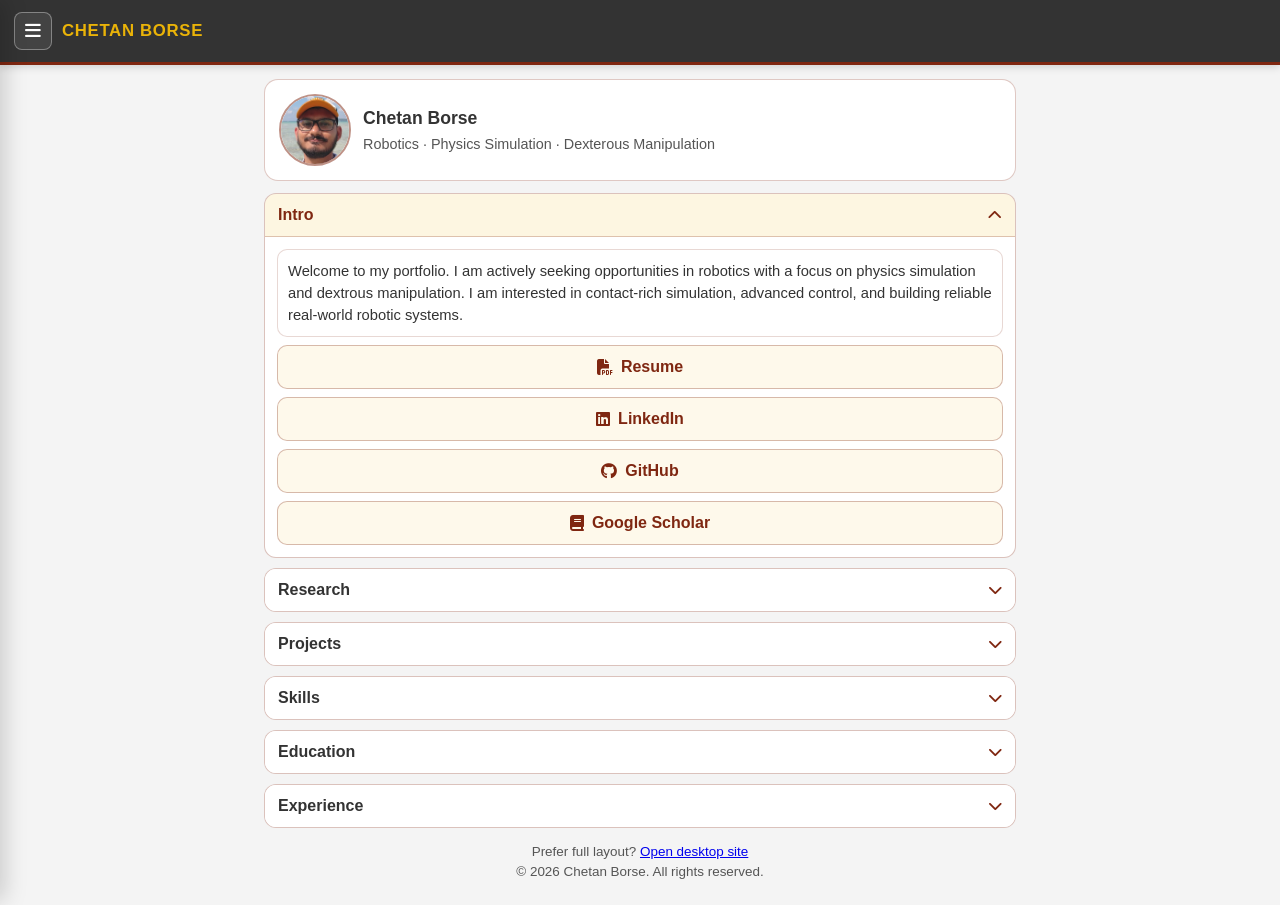
==== mobile.html @ 5f97a363 "Add mobile site with sidebar navigation, dark mode, and video thumbnails" ====
<!DOCTYPE html>
<html lang="en">
<head>
    <meta charset="UTF-8">
    <meta name="viewport" content="width=device-width, initial-scale=1.0">
    <title>Chetan Borse | Mobile Portfolio</title>
    <link rel="stylesheet" href="https://cdnjs.cloudflare.com/ajax/libs/font-awesome/6.4.0/css/all.min.css">
    <style>
        :root {
            --primary-color: #7F2711;
            --secondary-color: #eab308;
            --bg-color: #f4f4f4;
            --text-color: #333;
            --section-bg: #fff;
            --surface-color: #fff;
            --header-bg: #333;
            --border-color: #7F2711;
            --link-color: #7F2711;
            --muted: #555;
        }

        body.dark-mode {
            --primary-color: #d9534f;
            --secondary-color: #fcd34d;
            --bg-color: #121212;
            --text-color: #e0e0e0;
            --section-bg: #1e1e1e;
            --surface-color: #242424;
            --header-bg: #1a1a1a;
            --border-color: #fcd34d;
            --link-color: #fcd34d;
            --muted: #bdbdbd;
        }

        * {
            box-sizing: border-box;
        }

        body {
            margin: 0;
            font-family: 'Lato', -apple-system, BlinkMacSystemFont, 'Segoe UI', Roboto, Arial, sans-serif;
            background: var(--bg-color);
            color: var(--text-color);
            line-height: 1.5;
            min-height: 100vh;
            transition: background-color 0.25s ease, color 0.25s ease;
        }

        .topbar {
            position: sticky;
            top: 0;
            z-index: 1000;
            display: flex;
            align-items: center;
            gap: 10px;
            padding: 12px 14px;
            background: var(--header-bg);
            border-bottom: 3px solid var(--primary-color);
            box-shadow: 0 2px 8px rgba(0, 0, 0, 0.15);
            color: #fff;
        }

        .menu-btn {
            width: 38px;
            height: 38px;
            border: 1px solid rgba(255, 255, 255, 0.35);
            border-radius: 8px;
            background: rgba(255, 255, 255, 0.08);
            color: #fff;
            font-size: 18px;
            cursor: pointer;
        }

        .brand {
            margin: 0;
            font-family: 'Inter', 'Segoe UI', Arial, sans-serif;
            font-size: 1.05rem;
            letter-spacing: 0.04em;
            font-weight: 700;
            color: var(--secondary-color);
        }

        .sidebar-overlay {
            position: fixed;
            inset: 0;
            background: rgba(0, 0, 0, 0.32);
            backdrop-filter: blur(1px);
            opacity: 0;
            pointer-events: none;
            transition: opacity 0.2s ease;
            z-index: 1090;
        }

        .sidebar {
            position: fixed;
            top: 0;
            left: 0;
            width: min(78vw, 300px);
            height: 100vh;
            background: var(--section-bg);
            border-right: 2px solid var(--border-color);
            transform: translateX(-102%);
            transition: transform 0.24s ease;
            z-index: 1100;
            box-shadow: 10px 0 22px rgba(0, 0, 0, 0.18);
            display: flex;
            flex-direction: column;
        }

        .sidebar-header {
            display: flex;
            align-items: center;
            justify-content: space-between;
            padding: 14px;
            background: var(--header-bg);
            color: #fff;
            border-bottom: 2px solid var(--primary-color);
        }

        .sidebar-title {
            margin: 0;
            font-size: 1rem;
            color: var(--secondary-color);
        }

        .close-btn {
            border: none;
            background: transparent;
            color: #fff;
            font-size: 1.4rem;
            line-height: 1;
            cursor: pointer;
        }

        .menu-links {
            display: grid;
            gap: 8px;
            padding: 12px;
            margin: 0;
            list-style: none;
        }

        .menu-link {
            display: block;
            text-decoration: none;
            color: var(--text-color);
            border: 1px solid rgba(127, 39, 17, 0.3);
            border-radius: 10px;
            padding: 10px 12px;
            font-weight: 600;
            background: var(--surface-color);
        }

        .menu-link:active {
            transform: scale(0.99);
        }

        .menu-link.active {
            border-color: var(--primary-color);
            background: rgba(234, 179, 8, 0.12);
            color: var(--primary-color);
        }

        .sidebar-footer {
            margin-top: auto;
            padding: 12px;
            border-top: 1px solid rgba(127, 39, 17, 0.25);
            background: var(--section-bg);
        }

        .theme-toggle-btn {
            width: 100%;
            border: 1px solid rgba(127, 39, 17, 0.35);
            border-radius: 10px;
            background: rgba(234, 179, 8, 0.12);
            color: var(--text-color);
            min-height: 42px;
            font-weight: 700;
            display: flex;
            align-items: center;
            justify-content: center;
            gap: 8px;
            cursor: pointer;
        }

        .theme-toggle-btn i {
            color: var(--primary-color);
        }

        .main {
            width: min(780px, 100%);
            margin: 0 auto;
            padding: 14px;
        }

        .profile {
            display: flex;
            gap: 12px;
            align-items: center;
            padding: 14px;
            border: 1px solid rgba(127, 39, 17, 0.25);
            border-radius: 14px;
            background: var(--section-bg);
            margin-bottom: 12px;
        }

        .photo {
            width: 72px;
            height: 72px;
            border-radius: 50%;
            object-fit: cover;
            border: 2px solid rgba(127, 39, 17, 0.5);
        }

        .profile h1 {
            margin: 0;
            font-size: 1.1rem;
        }

        .profile p {
            margin: 3px 0 0;
            color: var(--muted);
            font-size: 0.9rem;
        }

        .accordion-list {
            display: grid;
            gap: 10px;
        }

        #intro { order: 1; }
        #research { order: 2; }
        #projects { order: 3; }
        #skills { order: 4; }
        #education { order: 5; }
        #experience { order: 6; }

        .accordion-item {
            border: 1px solid rgba(127, 39, 17, 0.28);
            border-radius: 12px;
            overflow: hidden;
            background: var(--section-bg);
        }

        .accordion-trigger {
            width: 100%;
            border: none;
            background: var(--surface-color);
            color: var(--text-color);
            padding: 12px 13px;
            display: flex;
            align-items: center;
            justify-content: space-between;
            font-size: 1rem;
            font-weight: 700;
            text-align: left;
            cursor: pointer;
        }

        .accordion-item.open .accordion-trigger {
            background: rgba(234, 179, 8, 0.12);
            color: var(--primary-color);
            border-bottom: 1px solid rgba(127, 39, 17, 0.25);
        }

        .chev {
            transition: transform 0.2s ease;
            color: var(--primary-color);
            font-size: 0.9rem;
        }

        .accordion-item.open .chev {
            transform: rotate(180deg);
        }

        .accordion-content {
            display: none;
            padding: 12px;
        }

        .accordion-item.open .accordion-content {
            display: block;
        }

        .sub-card {
            padding: 10px;
            border: 1px solid rgba(127, 39, 17, 0.18);
            border-radius: 10px;
            background: var(--surface-color);
            margin-bottom: 8px;
        }

        .sub-card:last-child {
            margin-bottom: 0;
        }

        .sub-card h3 {
            margin: 0 0 3px;
            font-size: 0.96rem;
            color: var(--primary-color);
        }

        .sub-card p,
        .sub-card li {
            margin: 0;
            font-size: 0.92rem;
        }

        .sub-card p + p {
            margin-top: 8px;
        }

        .sub-card ul {
            margin: 0;
            padding-left: 18px;
            display: grid;
            gap: 4px;
        }

        .links {
            display: grid;
            gap: 8px;
        }

        .social-link {
            display: flex;
            align-items: center;
            justify-content: center;
            gap: 8px;
            border: 1px solid rgba(127, 39, 17, 0.3);
            border-radius: 10px;
            padding: 9px;
            color: var(--link-color);
            text-decoration: none;
            font-weight: 700;
            background: rgba(234, 179, 8, 0.08);
        }

        .video-wrap {
            margin-top: 10px;
            border: 1px solid rgba(127, 39, 17, 0.25);
            border-radius: 10px;
            overflow: hidden;
            background: #111;
        }

        .video-wrap video {
            width: 100%;
            display: block;
            max-height: 260px;
            background: #000;
        }

        .video-caption {
            padding: 8px 10px;
            font-size: 0.82rem;
            color: var(--muted);
            background: var(--surface-color);
            border-top: 1px solid rgba(127, 39, 17, 0.2);
        }

        footer {
            margin-top: 14px;
            text-align: center;
            color: var(--muted);
            font-size: 0.84rem;
            padding-bottom: 8px;
        }

        body.menu-open .sidebar {
            transform: translateX(0);
        }

        body.menu-open .sidebar-overlay {
            opacity: 1;
            pointer-events: auto;
        }
    </style>
</head>
<body>
    <header class="topbar">
        <button id="open-menu" class="menu-btn" type="button" aria-label="Open section menu">
            <i class="fas fa-bars"></i>
        </button>
        <h1 class="brand">CHETAN BORSE</h1>
    </header>

    <aside id="section-sidebar" class="sidebar" aria-label="Section menu">
        <div class="sidebar-header">
            <h2 class="sidebar-title">Sections</h2>
            <button id="close-menu" class="close-btn" type="button" aria-label="Close section menu">×</button>
        </div>
        <ul class="menu-links">
            <li><a href="#intro" class="menu-link active" data-target="intro">Intro</a></li>
            <li><a href="#research" class="menu-link" data-target="research">Research</a></li>
            <li><a href="#projects" class="menu-link" data-target="projects">Projects</a></li>
            <li><a href="#skills" class="menu-link" data-target="skills">Skills</a></li>
            <li><a href="#education" class="menu-link" data-target="education">Education</a></li>
            <li><a href="#experience" class="menu-link" data-target="experience">Experience</a></li>
        </ul>
        <div class="sidebar-footer">
            <button id="theme-toggle" class="theme-toggle-btn" type="button" aria-label="Toggle dark mode">
                <i id="theme-toggle-icon" class="fas fa-moon"></i>
                <span id="theme-toggle-label">Dark Mode</span>
            </button>
        </div>
    </aside>

    <div id="sidebar-overlay" class="sidebar-overlay" aria-hidden="true"></div>

    <main class="main">
        <section class="profile">
            <img src="images/photo.png" alt="Chetan Borse" class="photo">
            <div>
                <h1>Chetan Borse</h1>
                <p>Robotics · Physics Simulation · Dexterous Manipulation</p>
            </div>
        </section>

        <section class="accordion-list">
            <article class="accordion-item open" id="intro" data-section="intro">
                <button class="accordion-trigger" type="button">
                    <span>Intro</span>
                    <i class="fas fa-chevron-down chev"></i>
                </button>
                <div class="accordion-content">
                    <div class="sub-card">
                        <p>Welcome to my portfolio. I am actively seeking opportunities in robotics with a focus on physics simulation and dextrous manipulation. I am interested in contact-rich simulation, advanced control, and building reliable real-world robotic systems.</p>
                    </div>
                    <div class="links">
                        <a href="/files/Chetan_Borse_Resume.pdf" target="_blank" rel="noopener noreferrer" class="social-link"><i class="fas fa-file-pdf"></i> Resume</a>
                        <a href="https://linkedin.com/in/chetanborse1999" target="_blank" rel="noopener noreferrer" class="social-link"><i class="fab fa-linkedin"></i> LinkedIn</a>
                        <a href="https://github.com/chetanborse1999" target="_blank" rel="noopener noreferrer" class="social-link"><i class="fab fa-github"></i> GitHub</a>
                        <a href="https://scholar.google.com/citations?view_op=list_works&hl=en&authuser=1&hl=en&user=rGBt9IkAAAAJ&authuser=1" target="_blank" rel="noopener noreferrer" class="social-link"><i class="fas fa-book"></i> Google Scholar</a>
                    </div>
                </div>
            </article>

            <article class="accordion-item" id="skills" data-section="skills">
                <button class="accordion-trigger" type="button">
                    <span>Skills</span>
                    <i class="fas fa-chevron-down chev"></i>
                </button>
                <div class="accordion-content">
                    <div class="sub-card">
                        <h3>Programming</h3>
                        <p>Python, MATLAB, Arduino, C++, Bash</p>
                    </div>
                    <div class="sub-card">
                        <h3>Robotics & Tools</h3>
                        <p>ROS, GazeboSim, MuJoCo, NVIDIA Warp, MPC, PyTorch</p>
                    </div>
                    <div class="sub-card">
                        <h3>Design & Manufacturing</h3>
                        <p>3D Modeling, Solidworks, Fusion360, Cura, 3D Printing</p>
                    </div>
                </div>
            </article>

            <article class="accordion-item" id="education" data-section="education">
                <button class="accordion-trigger" type="button">
                    <span>Education</span>
                    <i class="fas fa-chevron-down chev"></i>
                </button>
                <div class="accordion-content">
                    <div class="sub-card">
                        <h3>Arizona State University</h3>
                        <p>Master of Science: Robotics and Autonomous System · GPA: 4.00</p>
                    </div>
                    <div class="sub-card">
                        <h3>VJTI</h3>
                        <p>Bachelor of Technology: Production Engineering · CPI: 7.08/10</p>
                    </div>
                </div>
            </article>

            <article class="accordion-item" id="experience" data-section="experience">
                <button class="accordion-trigger" type="button">
                    <span>Experience</span>
                    <i class="fas fa-chevron-down chev"></i>
                </button>
                <div class="accordion-content">
                    <div class="sub-card">
                        <h3>Design Engineer · Lycan Aerospace</h3>
                        <p>April 2023 - May 2024</p>
                        <ul>
                            <li>Designed structural and payload components for AGROS quadcopter.</li>
                            <li>Created 2D manufacturing drawings and coordinated with suppliers.</li>
                            <li>Worked with systems and embedded teams on integration.</li>
                        </ul>
                    </div>
                    <div class="sub-card">
                        <h3>Systems Engineer · TCS</h3>
                        <p>Oct 2021 - May 2022</p>
                        <ul>
                            <li>Supported migration from legacy mainframe to AWS-based Java environment.</li>
                            <li>Monitored AWS batch jobs and reconciliation reporting.</li>
                            <li>Assisted senior developers with ticket validation and fixes.</li>
                        </ul>
                    </div>
                </div>
            </article>

            <article class="accordion-item" id="research" data-section="research">
                <button class="accordion-trigger" type="button">
                    <span>Research</span>
                    <i class="fas fa-chevron-down chev"></i>
                </button>
                <div class="accordion-content">
                    <div class="sub-card">
                        <h3>ComFree-Sim</h3>
                        <p>ComFree-Sim is a GPU-parallelized analytical contact physics engine for scalable contact-rich robotics simulation and control. The method uses a complementarity-free formulation and a prediction-correction update in the dual cone of Coulomb friction.</p>
                        <p>In dense contact scenes, the engine delivers significantly higher throughput while preserving stable contact behavior for manipulation and control loops, making it practical for fast policy evaluation and MPC rollouts.</p>
                        <ul>
                            <li>Designed for parallel execution with NVIDIA Warp.</li>
                            <li>Maintains a MuJoCo-compatible interface for easier adoption.</li>
                            <li>Targets high-contact tasks like pushing, grasping, and clutter interaction.</li>
                        </ul>
                        <div class="video-wrap">
                            <video controls playsinline preload="metadata" poster="images/teaser.png">
                                <source src="videos/comfree_teaser_sped_up_v2.mp4" type="video/mp4">
                                Your browser does not support the video tag.
                            </video>
                            <div class="video-caption">Research teaser: ComFree-Sim contact-rich manipulation scenarios.</div>
                        </div>
                        <p><a href="https://irislab.tech/comfree-sim/" target="_blank" rel="noopener noreferrer" class="social-link">Open Research Page</a></p>
                    </div>
                </div>
            </article>

            <article class="accordion-item" id="projects" data-section="projects">
                <button class="accordion-trigger" type="button">
                    <span>Projects</span>
                    <i class="fas fa-chevron-down chev"></i>
                </button>
                <div class="accordion-content">
                    <div class="sub-card">
                        <h3>Sampling Based MPC for Manipulation</h3>
                        <p>Developed a sampling-based MPC pipeline for contact-rich manipulation using fast parallel rollouts. The controller evaluates thousands of trajectory candidates and selects action sequences that satisfy contact stability and task completion constraints.</p>
                        <p>Integrated with ComFree-Sim to improve rollout speed under frictional contact, enabling more frequent replanning and better robustness against disturbances.</p>
                        <div class="video-wrap">
                            <video controls playsinline preload="metadata" poster="images/sampling_based_mpc.png">
                                <source src="videos/objects_grid.mp4" type="video/mp4">
                                Your browser does not support the video tag.
                            </video>
                            <div class="video-caption">MPC manipulation benchmark: multi-object contact interactions.</div>
                        </div>
                    </div>
                    <div class="sub-card">
                        <h3>Path Planning for AUV</h3>
                        <p>Implemented a 2D planning and navigation stack for autonomous underwater vehicles with A* based global planning and local obstacle handling. Combined DVL and IMU data streams to improve dead-reckoning accuracy in low-visibility conditions.</p>
                        <p>Validated planning behavior in complex environments with static and dynamic obstacles and tuned recovery behavior for narrow corridors.</p>
                        <div class="video-wrap">
                            <video controls playsinline preload="metadata" poster="images/auv.png">
                                <source src="videos/auv.mp4" type="video/mp4">
                                Your browser does not support the video tag.
                            </video>
                            <div class="video-caption">AUV mission playback: waypoint tracking and obstacle avoidance.</div>
                        </div>
                    </div>
                    <div class="sub-card">
                        <h3>Debris Detection using Swarm Robots</h3>
                        <p>Built decentralized map-sharing and debris localization algorithms for multi-robot teams. Each agent performs local detection and periodically fuses global occupancy updates for collaborative coverage.</p>
                        <p>The system focuses on scalable coordination with low communication overhead and reliable identification of debris hotspots.</p>
                        <div class="video-wrap">
                            <video controls playsinline preload="metadata" poster="images/multi_robot_systems.png">
                                <source src="videos/multi_robot_systems.mp4" type="video/mp4">
                                Your browser does not support the video tag.
                            </video>
                            <div class="video-caption">Swarm demo: cooperative exploration and debris mapping.</div>
                        </div>
                    </div>
                </div>
            </article>
        </section>

        <footer>
            Prefer full layout? <a href="/index.html">Open desktop site</a><br>
            &copy; 2026 Chetan Borse. All rights reserved.
        </footer>
    </main>

    <script>
        (function () {
            const body = document.body;
            const openBtn = document.getElementById('open-menu');
            const closeBtn = document.getElementById('close-menu');
            const overlay = document.getElementById('sidebar-overlay');
            const menuLinks = Array.from(document.querySelectorAll('.menu-link'));
            const accordionItems = Array.from(document.querySelectorAll('.accordion-item'));
            const themeToggle = document.getElementById('theme-toggle');
            const themeToggleLabel = document.getElementById('theme-toggle-label');
            const themeToggleIcon = document.getElementById('theme-toggle-icon');

            function applyTheme(mode) {
                const isDark = mode === 'dark';
                body.classList.toggle('dark-mode', isDark);
                if (themeToggleLabel) {
                    themeToggleLabel.textContent = isDark ? 'Light Mode' : 'Dark Mode';
                }
                if (themeToggleIcon) {
                    themeToggleIcon.classList.toggle('fa-moon', !isDark);
                    themeToggleIcon.classList.toggle('fa-sun', isDark);
                }
                localStorage.setItem('mobileTheme', isDark ? 'dark' : 'light');
            }

            function openMenu() {
                body.classList.add('menu-open');
            }

            function closeMenu() {
                body.classList.remove('menu-open');
            }

            function openSection(targetId) {
                accordionItems.forEach((item) => {
                    item.classList.toggle('open', item.id === targetId);
                });

                menuLinks.forEach((link) => {
                    link.classList.toggle('active', link.dataset.target === targetId);
                });

                const target = document.getElementById(targetId);
                if (target) {
                    target.scrollIntoView({ behavior: 'smooth', block: 'start' });
                }
            }

            openBtn.addEventListener('click', openMenu);
            closeBtn.addEventListener('click', closeMenu);
            overlay.addEventListener('click', closeMenu);

            document.querySelectorAll('.accordion-trigger').forEach((trigger) => {
                trigger.addEventListener('click', () => {
                    const parent = trigger.closest('.accordion-item');
                    if (!parent) {
                        return;
                    }
                    openSection(parent.id);
                });
            });

            menuLinks.forEach((link) => {
                link.addEventListener('click', (event) => {
                    event.preventDefault();
                    const targetId = link.dataset.target;
                    if (targetId) {
                        openSection(targetId);
                    }
                    closeMenu();
                });
            });

            themeToggle.addEventListener('click', () => {
                applyTheme(body.classList.contains('dark-mode') ? 'light' : 'dark');
            });

            const savedTheme = localStorage.getItem('mobileTheme');
            applyTheme(savedTheme === 'dark' ? 'dark' : 'light');

            openSection('intro');
        })();
    </script>
</body>
</html>
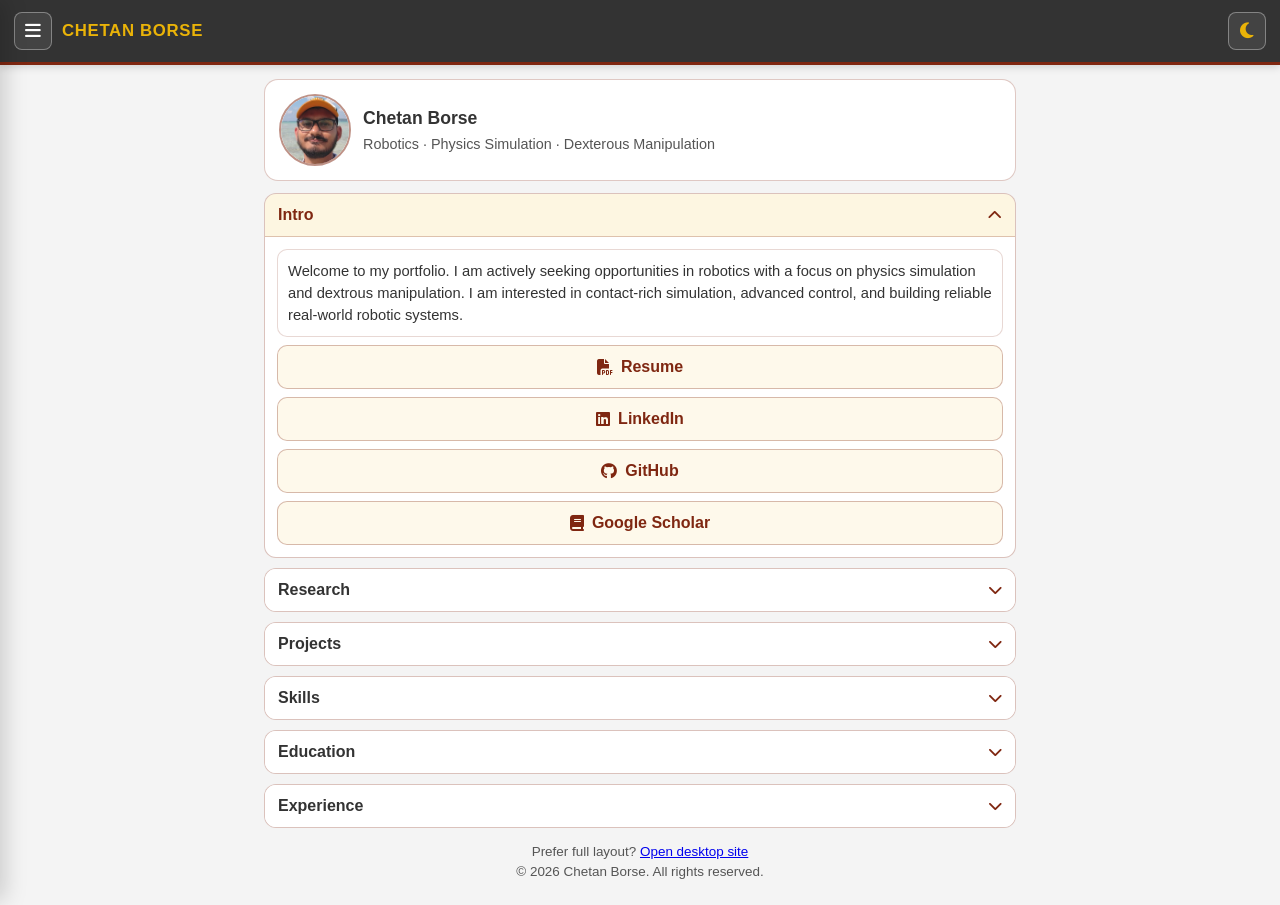
==== commit 9bdbed24: "Move mobile dark mode toggle to top bar icon button" ====
--- a/mobile.html
+++ b/mobile.html
@@ -60,6 +60,26 @@
             color: #fff;
         }
 
+        .topbar-actions {
+            margin-left: auto;
+            display: flex;
+            align-items: center;
+        }
+
+        .topbar-theme-btn {
+            width: 38px;
+            height: 38px;
+            border: 1px solid rgba(255, 255, 255, 0.35);
+            border-radius: 8px;
+            background: rgba(255, 255, 255, 0.08);
+            color: var(--secondary-color);
+            font-size: 18px;
+            display: inline-flex;
+            align-items: center;
+            justify-content: center;
+            cursor: pointer;
+        }
+
         .menu-btn {
             width: 38px;
             height: 38px;
@@ -161,32 +181,6 @@
             color: var(--primary-color);
         }
 
-        .sidebar-footer {
-            margin-top: auto;
-            padding: 12px;
-            border-top: 1px solid rgba(127, 39, 17, 0.25);
-            background: var(--section-bg);
-        }
-
-        .theme-toggle-btn {
-            width: 100%;
-            border: 1px solid rgba(127, 39, 17, 0.35);
-            border-radius: 10px;
-            background: rgba(234, 179, 8, 0.12);
-            color: var(--text-color);
-            min-height: 42px;
-            font-weight: 700;
-            display: flex;
-            align-items: center;
-            justify-content: center;
-            gap: 8px;
-            cursor: pointer;
-        }
-
-        .theme-toggle-btn i {
-            color: var(--primary-color);
-        }
-
         .main {
             width: min(780px, 100%);
             margin: 0 auto;
@@ -383,6 +377,11 @@
             <i class="fas fa-bars"></i>
         </button>
         <h1 class="brand">CHETAN BORSE</h1>
+        <div class="topbar-actions">
+            <button id="theme-toggle" class="topbar-theme-btn" type="button" aria-label="Enable dark mode" title="Enable dark mode">
+                <i id="theme-toggle-icon" class="fas fa-moon"></i>
+            </button>
+        </div>
     </header>
 
     <aside id="section-sidebar" class="sidebar" aria-label="Section menu">
@@ -398,12 +397,6 @@
             <li><a href="#education" class="menu-link" data-target="education">Education</a></li>
             <li><a href="#experience" class="menu-link" data-target="experience">Experience</a></li>
         </ul>
-        <div class="sidebar-footer">
-            <button id="theme-toggle" class="theme-toggle-btn" type="button" aria-label="Toggle dark mode">
-                <i id="theme-toggle-icon" class="fas fa-moon"></i>
-                <span id="theme-toggle-label">Dark Mode</span>
-            </button>
-        </div>
     </aside>
 
     <div id="sidebar-overlay" class="sidebar-overlay" aria-hidden="true"></div>
@@ -589,18 +582,19 @@
             const menuLinks = Array.from(document.querySelectorAll('.menu-link'));
             const accordionItems = Array.from(document.querySelectorAll('.accordion-item'));
             const themeToggle = document.getElementById('theme-toggle');
-            const themeToggleLabel = document.getElementById('theme-toggle-label');
             const themeToggleIcon = document.getElementById('theme-toggle-icon');
 
             function applyTheme(mode) {
                 const isDark = mode === 'dark';
                 body.classList.toggle('dark-mode', isDark);
-                if (themeToggleLabel) {
-                    themeToggleLabel.textContent = isDark ? 'Light Mode' : 'Dark Mode';
-                }
                 if (themeToggleIcon) {
                     themeToggleIcon.classList.toggle('fa-moon', !isDark);
                     themeToggleIcon.classList.toggle('fa-sun', isDark);
+                }
+                if (themeToggle) {
+                    const label = isDark ? 'Enable light mode' : 'Enable dark mode';
+                    themeToggle.setAttribute('aria-label', label);
+                    themeToggle.setAttribute('title', label);
                 }
                 localStorage.setItem('mobileTheme', isDark ? 'dark' : 'light');
             }
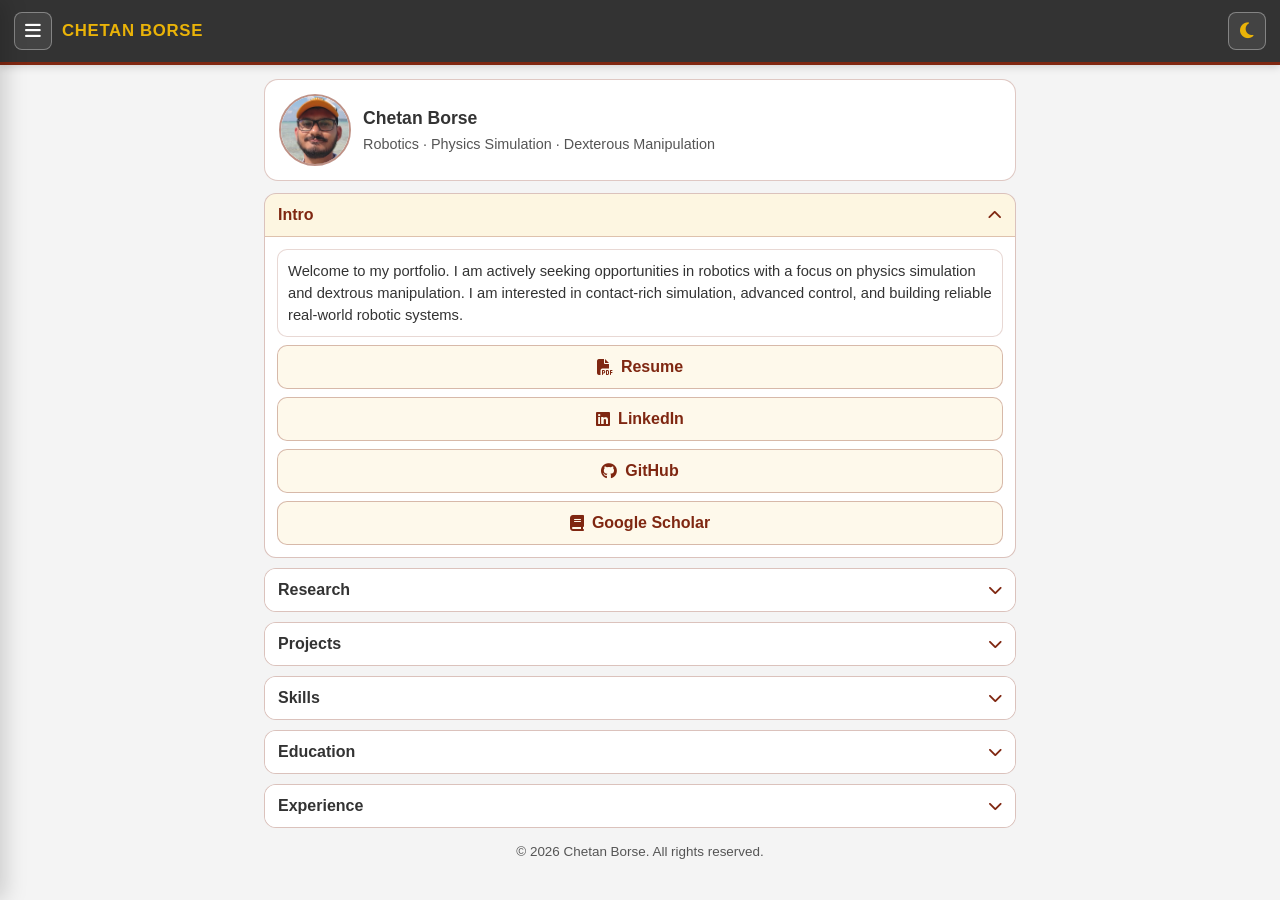
==== commit c6d85208: "Remove desktop-site option from mobile footer" ====
--- a/mobile.html
+++ b/mobile.html
@@ -568,7 +568,6 @@
         </section>
 
         <footer>
-            Prefer full layout? <a href="/index.html">Open desktop site</a><br>
             &copy; 2026 Chetan Borse. All rights reserved.
         </footer>
     </main>
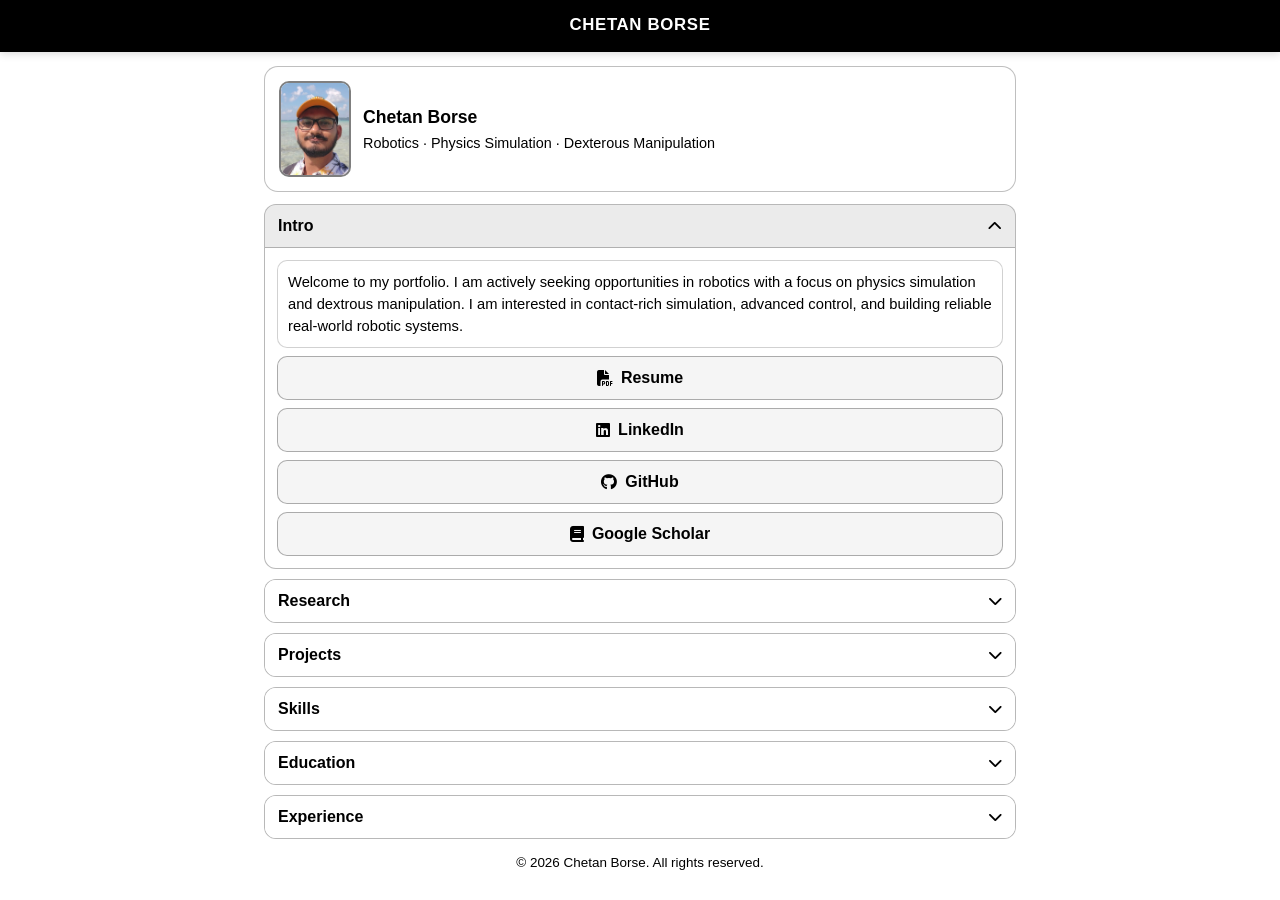
==== commit 5574c761: "Update portfolio content, video UX, and mobile layout" ====
--- a/mobile.html
+++ b/mobile.html
@@ -4,32 +4,21 @@
     <meta charset="UTF-8">
     <meta name="viewport" content="width=device-width, initial-scale=1.0">
     <title>Chetan Borse | Mobile Portfolio</title>
+    <link rel="icon" type="image/png" href="images/icon.png">
+    <link rel="apple-touch-icon" href="images/icon.png">
     <link rel="stylesheet" href="https://cdnjs.cloudflare.com/ajax/libs/font-awesome/6.4.0/css/all.min.css">
     <style>
         :root {
-            --primary-color: #7F2711;
-            --secondary-color: #eab308;
-            --bg-color: #f4f4f4;
-            --text-color: #333;
+            --primary-color: #000;
+            --secondary-color: #000;
+            --bg-color: #fff;
+            --text-color: #000;
             --section-bg: #fff;
             --surface-color: #fff;
-            --header-bg: #333;
-            --border-color: #7F2711;
-            --link-color: #7F2711;
-            --muted: #555;
-        }
-
-        body.dark-mode {
-            --primary-color: #d9534f;
-            --secondary-color: #fcd34d;
-            --bg-color: #121212;
-            --text-color: #e0e0e0;
-            --section-bg: #1e1e1e;
-            --surface-color: #242424;
-            --header-bg: #1a1a1a;
-            --border-color: #fcd34d;
-            --link-color: #fcd34d;
-            --muted: #bdbdbd;
+            --header-bg: #000;
+            --border-color: #000;
+            --link-color: #000;
+            --muted: #000;
         }
 
         * {
@@ -52,43 +41,12 @@
             z-index: 1000;
             display: flex;
             align-items: center;
-            gap: 10px;
+            justify-content: center;
             padding: 12px 14px;
             background: var(--header-bg);
             border-bottom: 3px solid var(--primary-color);
             box-shadow: 0 2px 8px rgba(0, 0, 0, 0.15);
             color: #fff;
-        }
-
-        .topbar-actions {
-            margin-left: auto;
-            display: flex;
-            align-items: center;
-        }
-
-        .topbar-theme-btn {
-            width: 38px;
-            height: 38px;
-            border: 1px solid rgba(255, 255, 255, 0.35);
-            border-radius: 8px;
-            background: rgba(255, 255, 255, 0.08);
-            color: var(--secondary-color);
-            font-size: 18px;
-            display: inline-flex;
-            align-items: center;
-            justify-content: center;
-            cursor: pointer;
-        }
-
-        .menu-btn {
-            width: 38px;
-            height: 38px;
-            border: 1px solid rgba(255, 255, 255, 0.35);
-            border-radius: 8px;
-            background: rgba(255, 255, 255, 0.08);
-            color: #fff;
-            font-size: 18px;
-            cursor: pointer;
         }
 
         .brand {
@@ -97,88 +55,7 @@
             font-size: 1.05rem;
             letter-spacing: 0.04em;
             font-weight: 700;
-            color: var(--secondary-color);
-        }
-
-        .sidebar-overlay {
-            position: fixed;
-            inset: 0;
-            background: rgba(0, 0, 0, 0.32);
-            backdrop-filter: blur(1px);
-            opacity: 0;
-            pointer-events: none;
-            transition: opacity 0.2s ease;
-            z-index: 1090;
-        }
-
-        .sidebar {
-            position: fixed;
-            top: 0;
-            left: 0;
-            width: min(78vw, 300px);
-            height: 100vh;
-            background: var(--section-bg);
-            border-right: 2px solid var(--border-color);
-            transform: translateX(-102%);
-            transition: transform 0.24s ease;
-            z-index: 1100;
-            box-shadow: 10px 0 22px rgba(0, 0, 0, 0.18);
-            display: flex;
-            flex-direction: column;
-        }
-
-        .sidebar-header {
-            display: flex;
-            align-items: center;
-            justify-content: space-between;
-            padding: 14px;
-            background: var(--header-bg);
             color: #fff;
-            border-bottom: 2px solid var(--primary-color);
-        }
-
-        .sidebar-title {
-            margin: 0;
-            font-size: 1rem;
-            color: var(--secondary-color);
-        }
-
-        .close-btn {
-            border: none;
-            background: transparent;
-            color: #fff;
-            font-size: 1.4rem;
-            line-height: 1;
-            cursor: pointer;
-        }
-
-        .menu-links {
-            display: grid;
-            gap: 8px;
-            padding: 12px;
-            margin: 0;
-            list-style: none;
-        }
-
-        .menu-link {
-            display: block;
-            text-decoration: none;
-            color: var(--text-color);
-            border: 1px solid rgba(127, 39, 17, 0.3);
-            border-radius: 10px;
-            padding: 10px 12px;
-            font-weight: 600;
-            background: var(--surface-color);
-        }
-
-        .menu-link:active {
-            transform: scale(0.99);
-        }
-
-        .menu-link.active {
-            border-color: var(--primary-color);
-            background: rgba(234, 179, 8, 0.12);
-            color: var(--primary-color);
         }
 
         .main {
@@ -192,7 +69,7 @@
             gap: 12px;
             align-items: center;
             padding: 14px;
-            border: 1px solid rgba(127, 39, 17, 0.25);
+            border: 1px solid rgba(0, 0, 0, 0.25);
             border-radius: 14px;
             background: var(--section-bg);
             margin-bottom: 12px;
@@ -200,10 +77,10 @@
 
         .photo {
             width: 72px;
-            height: 72px;
-            border-radius: 50%;
+            height: 96px;
+            border-radius: 10px;
             object-fit: cover;
-            border: 2px solid rgba(127, 39, 17, 0.5);
+            border: 2px solid rgba(0, 0, 0, 0.5);
         }
 
         .profile h1 {
@@ -230,7 +107,7 @@
         #experience { order: 6; }
 
         .accordion-item {
-            border: 1px solid rgba(127, 39, 17, 0.28);
+            border: 1px solid rgba(0, 0, 0, 0.28);
             border-radius: 12px;
             overflow: hidden;
             background: var(--section-bg);
@@ -252,9 +129,9 @@
         }
 
         .accordion-item.open .accordion-trigger {
-            background: rgba(234, 179, 8, 0.12);
+            background: rgba(0, 0, 0, 0.08);
             color: var(--primary-color);
-            border-bottom: 1px solid rgba(127, 39, 17, 0.25);
+            border-bottom: 1px solid rgba(0, 0, 0, 0.25);
         }
 
         .chev {
@@ -278,7 +155,7 @@
 
         .sub-card {
             padding: 10px;
-            border: 1px solid rgba(127, 39, 17, 0.18);
+            border: 1px solid rgba(0, 0, 0, 0.18);
             border-radius: 10px;
             background: var(--surface-color);
             margin-bottom: 8px;
@@ -321,21 +198,21 @@
             align-items: center;
             justify-content: center;
             gap: 8px;
-            border: 1px solid rgba(127, 39, 17, 0.3);
+            border: 1px solid rgba(0, 0, 0, 0.3);
             border-radius: 10px;
             padding: 9px;
             color: var(--link-color);
             text-decoration: none;
             font-weight: 700;
-            background: rgba(234, 179, 8, 0.08);
+            background: rgba(0, 0, 0, 0.04);
         }
 
         .video-wrap {
             margin-top: 10px;
-            border: 1px solid rgba(127, 39, 17, 0.25);
+            border: 1px solid rgba(0, 0, 0, 0.25);
             border-radius: 10px;
             overflow: hidden;
-            background: #111;
+            background: #000;
         }
 
         .video-wrap video {
@@ -350,7 +227,7 @@
             font-size: 0.82rem;
             color: var(--muted);
             background: var(--surface-color);
-            border-top: 1px solid rgba(127, 39, 17, 0.2);
+            border-top: 1px solid rgba(0, 0, 0, 0.2);
         }
 
         footer {
@@ -361,45 +238,12 @@
             padding-bottom: 8px;
         }
 
-        body.menu-open .sidebar {
-            transform: translateX(0);
-        }
-
-        body.menu-open .sidebar-overlay {
-            opacity: 1;
-            pointer-events: auto;
-        }
     </style>
 </head>
 <body>
     <header class="topbar">
-        <button id="open-menu" class="menu-btn" type="button" aria-label="Open section menu">
-            <i class="fas fa-bars"></i>
-        </button>
         <h1 class="brand">CHETAN BORSE</h1>
-        <div class="topbar-actions">
-            <button id="theme-toggle" class="topbar-theme-btn" type="button" aria-label="Enable dark mode" title="Enable dark mode">
-                <i id="theme-toggle-icon" class="fas fa-moon"></i>
-            </button>
-        </div>
     </header>
-
-    <aside id="section-sidebar" class="sidebar" aria-label="Section menu">
-        <div class="sidebar-header">
-            <h2 class="sidebar-title">Sections</h2>
-            <button id="close-menu" class="close-btn" type="button" aria-label="Close section menu">×</button>
-        </div>
-        <ul class="menu-links">
-            <li><a href="#intro" class="menu-link active" data-target="intro">Intro</a></li>
-            <li><a href="#research" class="menu-link" data-target="research">Research</a></li>
-            <li><a href="#projects" class="menu-link" data-target="projects">Projects</a></li>
-            <li><a href="#skills" class="menu-link" data-target="skills">Skills</a></li>
-            <li><a href="#education" class="menu-link" data-target="education">Education</a></li>
-            <li><a href="#experience" class="menu-link" data-target="experience">Experience</a></li>
-        </ul>
-    </aside>
-
-    <div id="sidebar-overlay" class="sidebar-overlay" aria-hidden="true"></div>
 
     <main class="main">
         <section class="profile">
@@ -574,45 +418,11 @@
 
     <script>
         (function () {
-            const body = document.body;
-            const openBtn = document.getElementById('open-menu');
-            const closeBtn = document.getElementById('close-menu');
-            const overlay = document.getElementById('sidebar-overlay');
-            const menuLinks = Array.from(document.querySelectorAll('.menu-link'));
             const accordionItems = Array.from(document.querySelectorAll('.accordion-item'));
-            const themeToggle = document.getElementById('theme-toggle');
-            const themeToggleIcon = document.getElementById('theme-toggle-icon');
-
-            function applyTheme(mode) {
-                const isDark = mode === 'dark';
-                body.classList.toggle('dark-mode', isDark);
-                if (themeToggleIcon) {
-                    themeToggleIcon.classList.toggle('fa-moon', !isDark);
-                    themeToggleIcon.classList.toggle('fa-sun', isDark);
-                }
-                if (themeToggle) {
-                    const label = isDark ? 'Enable light mode' : 'Enable dark mode';
-                    themeToggle.setAttribute('aria-label', label);
-                    themeToggle.setAttribute('title', label);
-                }
-                localStorage.setItem('mobileTheme', isDark ? 'dark' : 'light');
-            }
-
-            function openMenu() {
-                body.classList.add('menu-open');
-            }
-
-            function closeMenu() {
-                body.classList.remove('menu-open');
-            }
 
             function openSection(targetId) {
                 accordionItems.forEach((item) => {
                     item.classList.toggle('open', item.id === targetId);
-                });
-
-                menuLinks.forEach((link) => {
-                    link.classList.toggle('active', link.dataset.target === targetId);
                 });
 
                 const target = document.getElementById(targetId);
@@ -620,10 +430,6 @@
                     target.scrollIntoView({ behavior: 'smooth', block: 'start' });
                 }
             }
-
-            openBtn.addEventListener('click', openMenu);
-            closeBtn.addEventListener('click', closeMenu);
-            overlay.addEventListener('click', closeMenu);
 
             document.querySelectorAll('.accordion-trigger').forEach((trigger) => {
                 trigger.addEventListener('click', () => {
@@ -631,27 +437,15 @@
                     if (!parent) {
                         return;
                     }
+
+                    if (parent.classList.contains('open')) {
+                        parent.classList.remove('open');
+                        return;
+                    }
+
                     openSection(parent.id);
                 });
             });
-
-            menuLinks.forEach((link) => {
-                link.addEventListener('click', (event) => {
-                    event.preventDefault();
-                    const targetId = link.dataset.target;
-                    if (targetId) {
-                        openSection(targetId);
-                    }
-                    closeMenu();
-                });
-            });
-
-            themeToggle.addEventListener('click', () => {
-                applyTheme(body.classList.contains('dark-mode') ? 'light' : 'dark');
-            });
-
-            const savedTheme = localStorage.getItem('mobileTheme');
-            applyTheme(savedTheme === 'dark' ? 'dark' : 'light');
 
             openSection('intro');
         })();
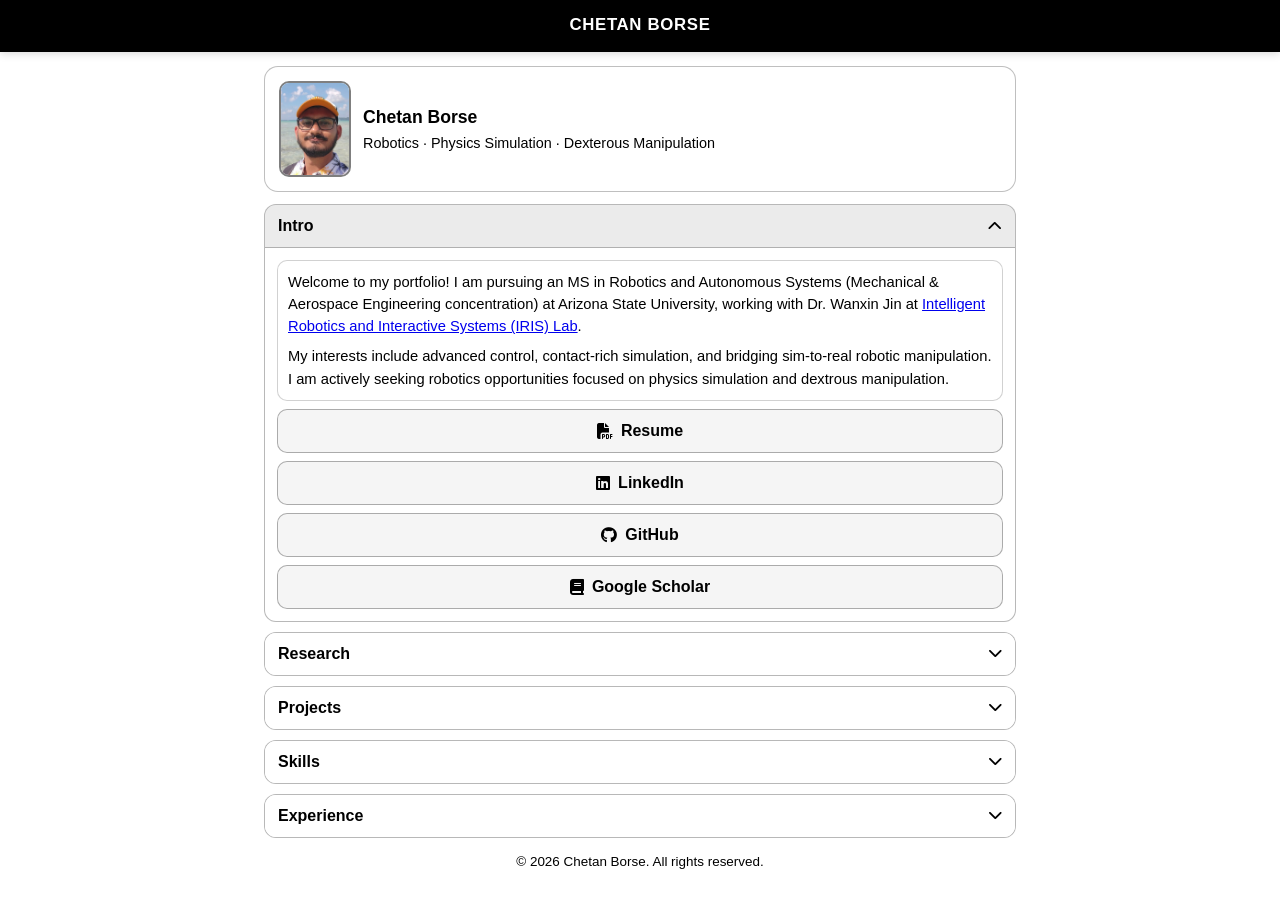
==== commit 2ac331c9: "some changes" ====
--- a/mobile.html
+++ b/mobile.html
@@ -103,7 +103,6 @@
         #research { order: 2; }
         #projects { order: 3; }
         #skills { order: 4; }
-        #education { order: 5; }
         #experience { order: 6; }
 
         .accordion-item {
@@ -262,7 +261,8 @@
                 </button>
                 <div class="accordion-content">
                     <div class="sub-card">
-                        <p>Welcome to my portfolio. I am actively seeking opportunities in robotics with a focus on physics simulation and dextrous manipulation. I am interested in contact-rich simulation, advanced control, and building reliable real-world robotic systems.</p>
+                        <p>Welcome to my portfolio! I am pursuing an MS in Robotics and Autonomous Systems (Mechanical & Aerospace Engineering concentration) at Arizona State University, working with Dr. Wanxin Jin at <a href="https://irislab.tech/" target="_blank" rel="noopener noreferrer">Intelligent Robotics and Interactive Systems (IRIS) Lab</a>.</p>
+                        <p>My interests include advanced control, contact-rich simulation, and bridging sim-to-real robotic manipulation. I am actively seeking robotics opportunities focused on physics simulation and dextrous manipulation.</p>
                     </div>
                     <div class="links">
                         <a href="/files/Chetan_Borse_Resume.pdf" target="_blank" rel="noopener noreferrer" class="social-link"><i class="fas fa-file-pdf"></i> Resume</a>
@@ -294,23 +294,6 @@
                 </div>
             </article>
 
-            <article class="accordion-item" id="education" data-section="education">
-                <button class="accordion-trigger" type="button">
-                    <span>Education</span>
-                    <i class="fas fa-chevron-down chev"></i>
-                </button>
-                <div class="accordion-content">
-                    <div class="sub-card">
-                        <h3>Arizona State University</h3>
-                        <p>Master of Science: Robotics and Autonomous System · GPA: 4.00</p>
-                    </div>
-                    <div class="sub-card">
-                        <h3>VJTI</h3>
-                        <p>Bachelor of Technology: Production Engineering · CPI: 7.08/10</p>
-                    </div>
-                </div>
-            </article>
-
             <article class="accordion-item" id="experience" data-section="experience">
                 <button class="accordion-trigger" type="button">
                     <span>Experience</span>
@@ -318,21 +301,19 @@
                 </button>
                 <div class="accordion-content">
                     <div class="sub-card">
-                        <h3>Design Engineer · Lycan Aerospace</h3>
+                        <h3>Design Engineer · Lycan Aerospace, Bangalore, Karnataka</h3>
                         <p>April 2023 - May 2024</p>
                         <ul>
-                            <li>Designed structural and payload components for AGROS quadcopter.</li>
-                            <li>Created 2D manufacturing drawings and coordinated with suppliers.</li>
-                            <li>Worked with systems and embedded teams on integration.</li>
+                            <li>Led 3D modelling and layout optimization of structural components with systems and embedded teams.</li>
+                            <li>Produced manufacturing drawings and coordinated supplier-ready fabrication and fit checks.</li>
                         </ul>
                     </div>
                     <div class="sub-card">
-                        <h3>Systems Engineer · TCS</h3>
+                        <h3>Systems Engineer · Tata Consultancy Services, Mumbai, Maharashtra</h3>
                         <p>Oct 2021 - May 2022</p>
                         <ul>
-                            <li>Supported migration from legacy mainframe to AWS-based Java environment.</li>
-                            <li>Monitored AWS batch jobs and reconciliation reporting.</li>
-                            <li>Assisted senior developers with ticket validation and fixes.</li>
+                            <li>Supported migration from legacy mainframe workflows to an AWS-based Java stack.</li>
+                            <li>Monitored batch jobs, generated reconciliation reports, and resolved data mismatches.</li>
                         </ul>
                     </div>
                 </div>
@@ -420,13 +401,13 @@
         (function () {
             const accordionItems = Array.from(document.querySelectorAll('.accordion-item'));
 
-            function openSection(targetId) {
+            function openSection(targetId, shouldScroll = true) {
                 accordionItems.forEach((item) => {
                     item.classList.toggle('open', item.id === targetId);
                 });
 
                 const target = document.getElementById(targetId);
-                if (target) {
+                if (shouldScroll && target) {
                     target.scrollIntoView({ behavior: 'smooth', block: 'start' });
                 }
             }
@@ -447,7 +428,8 @@
                 });
             });
 
-            openSection('intro');
+            openSection('intro', false);
+            window.scrollTo(0, 0);
         })();
     </script>
 </body>
